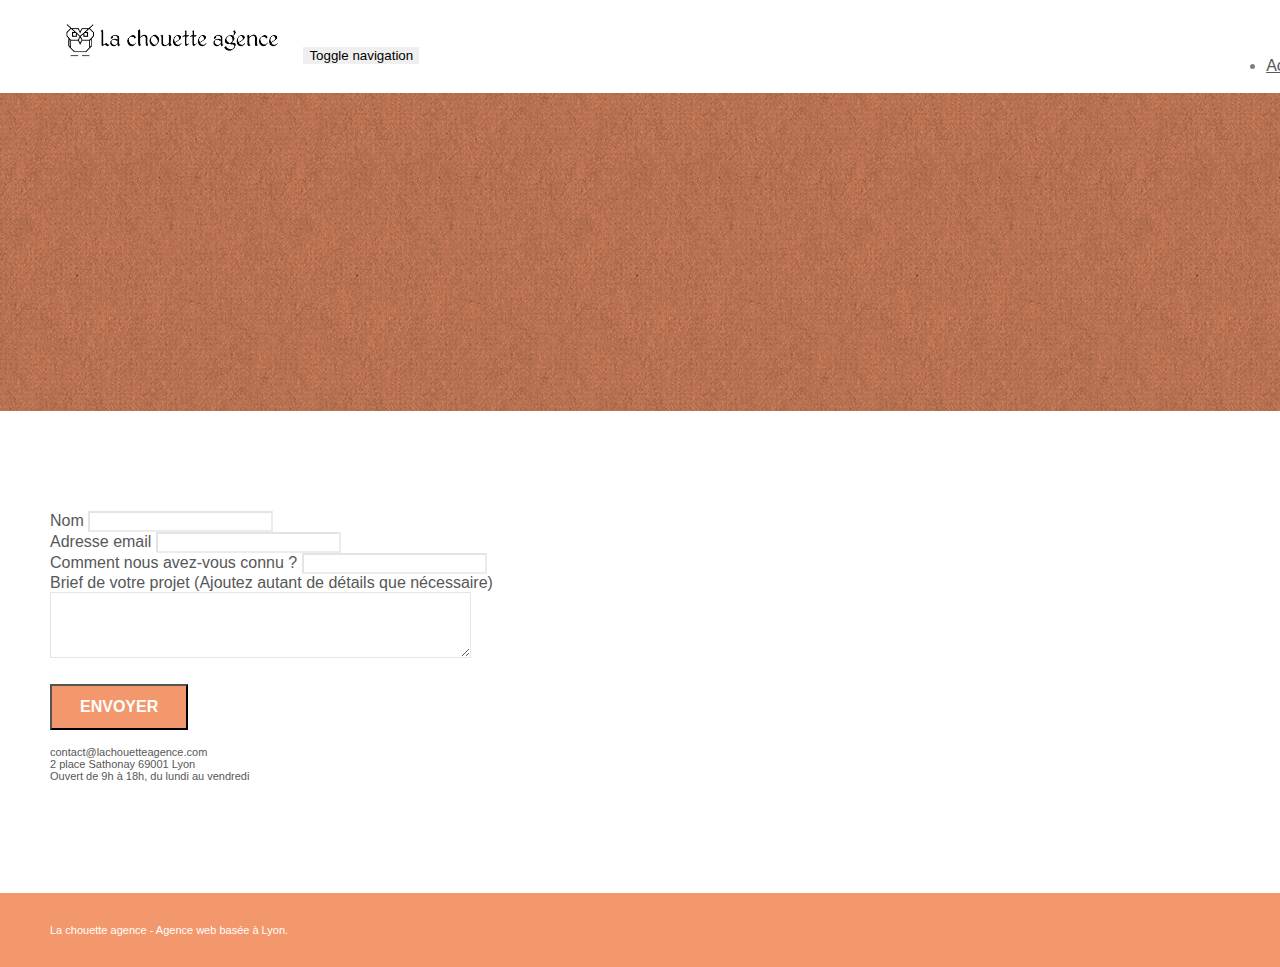
==== page2.html @ 2f19569f "init" ====
<!doctype html>
<html lang="Default">
<head>
    <meta charset="utf-8">
    <meta name="keywords" content="">
    <meta name="description" content="">
    <meta name="viewport" content="width=device-width, initial-scale=1.0, viewport-fit=cover">
    <link rel="shortcut icon" type="image/png" href="favicon.jpg">
    
	<link rel="stylesheet" type="text/css" href="./css/bootstrap.min.css">
	<link rel="stylesheet" type="text/css" href="style.css">
	<link rel="stylesheet" type="text/css" href="./css/font-awesome.min.css">
	<link rel="stylesheet" type="text/css" href="./css/et-line.min.css">
	
    
	<script src="./js/jquery-2.1.0.min.js"></script>
	<script src="./js/bootstrap.min.js"></script>
	<script src="./js/blocs.min.js"></script>
	<script src="./js/jqBootstrapValidation.js"></script>
	<script src="./js/formHandler.js"></script>
    <title>page2</title>

    
<!-- Analytics -->
 
<!-- Analytics END -->
    
</head>
<body>
<!-- Principal conteneur -->
<div class="page-container">
    
<!-- bloc-0 -->
<div class="bloc bgc-white l-bloc " id="bloc-0">
	<div class="container bloc-sm">
		<nav class="navbar row">
			<div class="navbar-header">
				<a class="navbar-brand" href="index.html"><img src="img/la-chouette-agence.png" alt="atlanta web design logo" height="40" /></a>
				<button id="nav-toggle" type="button" class="ui-navbar-toggle navbar-toggle" data-toggle="collapse" data-target=".navbar-1">
					<span class="sr-only">Toggle navigation</span><span class="icon-bar"></span><span class="icon-bar"></span><span class="icon-bar"></span>
				</button>
			</div>
			<div class="collapse navbar-collapse navbar-1 special-dropdown-nav">
				<ul class="site-navigation nav navbar-nav">
					<li>
						<a href="index.html">Accueil</a>
					</li>
					<li>
					</li>
					<li>
						<a href="page2.html">page2 &gt;</a>
					</li>
				</ul>
			</div>
		</nav>
	</div>
</div>
<!-- bloc-0 END -->

<!-- bloc-6 -->
<div class="bloc bg-dots-bg bg-repeat bgc-atomic-tangerine d-bloc bloc-bg-texture texture-paper" id="bloc-6">
	<div class="container bloc-lg">
		<div class="row">
			<div class="col-sm-12">
				<h1 class="text-center hero-bloc-text tc-white">
					Parlons web design !
				</h1>
				<p class="text-center mg-lg tc-white tight-width-whitespace">
					Nous sommes ravis que vous souhaitiez collaborer avec notre agence.<br>
					Parlez-nous de votre projet en complétant le formulaire ci-dessous.
				</p>
			</div>
		</div>
	</div>
</div>
<!-- bloc-6 END -->

<!-- bloc-7 -->
<div class="bloc bgc-white l-bloc" id="bloc-7">
	<div class="container bloc-lg">
		<div class="row">
			<div class="col-sm-6">
				<form id="form_1" novalidate success-msg="Your message has been sent." fail-msg="Sorry it seems that our mail server is not responding, Sorry for the inconvenience!">
					<div class="form-group">
						<label>
							Nom
						</label>
						<input id="name" class="form-control" required />
					</div>
					<div class="form-group">
						<label>
							Adresse email
						</label>
						<input id="email" class="form-control" type="email" required />
					</div>
					<div class="form-group">
						<label>
							Comment nous avez-vous connu ?
						</label>
						<input class="form-control" type="email" required id="input_504" />
					</div>
					<div class="form-group">
						<label>
							Brief de votre projet (Ajoutez autant de détails que nécessaire)<br>
						</label><textarea id="message" class="form-control" rows="4" cols="50" required></textarea>
					</div> 
					<button class="bloc-button btn btn-lg btn-block cta-hero btn-atomic-tangerine" type="submit">
						Envoyer
					</button>
				</form>
			</div>
			<div class="col-sm-6">
				<p>
					contact@lachouetteagence.com<br>2 place Sathonay 69001 Lyon<br>Ouvert de 9h à 18h, du lundi au vendredi<br>
				</p>
			</div>
		</div>
	</div>
</div>
<!-- bloc-7 END -->

<!-- ScrollToTop Button -->
<a class="bloc-button btn btn-d scrollToTop" onclick="scrollToTarget('1')"><span class="fa fa-chevron-up"></span></a>
<!-- ScrollToTop Button END-->


<!-- Footer - bloc-8 -->
<div class="bloc bgc-atomic-tangerine d-bloc" id="bloc-8">
	<div class="container bloc-sm">
		<div class="row">
			<div class="col-sm-12">
				<p class="text-center white">
					La chouette agence - Agence web basée à Lyon.<br>
				</p>
				<div class="row row-no-gutters social">
					<div class="col-sm-3">
						<div class="text-center">
							<a class="social" href="index.html"><span class="fa fa-twitter icon-md"></span></a>
						</div>
					</div>
					<div class="col-sm-3">
						<div class="text-center">
							<a class="social" href="index.html"><span class="fa fa-facebook icon-md"></span></a>
						</div>
					</div>
					<div class="col-sm-3">
						<div class="text-center">
							<a class="social" href="index.html"><span class="fa fa-dribbble icon-md"></span></a>
						</div>
					</div>
					<div class="col-sm-3">
						<div class="text-center">
							<a class="social" href="index.html"><span class="fa fa-instagram icon-md"></span></a>
						</div>
					</div>
				</div>
			</div>
		</div>
	</div>
</div>
<!-- Footer - bloc-8 END -->

</div>
<!-- Principal conteneur END -->
    

</body>
</html>
---- style.css ----
body {
    margin: 0;
    padding: 0;
    background: #FFF;
    overflow-x: hidden;
    -webkit-font-smoothing: antialiased;
    -moz-osx-font-smoothing: grayscale;
}

a,
button {
    transition: all .3s ease-in-out;
    outline: none!important;
}

a:hover {
    text-decoration: none;
    cursor: pointer;
}

#page-loading-blocs-notifaction {
    position: fixed;
    top: 0;
    bottom: 0;
    width: 100%;
    z-index: 100000;
    background: #FFFFFF url("img/pageload-spinner.gif") no-repeat center center;
}

.bloc {
    width: 100%;
    clear: both;
    background: 50% 50% no-repeat;
    padding: 0 50px;
    -webkit-background-size: cover;
    -moz-background-size: cover;
    -o-background-size: cover;
    background-size: cover;
    position: relative;
}

.bloc .container {
    padding-left: 0;
    padding-right: 0;
}

.bloc-lg {
    padding: 100px 50px;
}

.bloc-md {
    padding: 50px;
}

.bloc-sm {
    padding: 20px 50px;
}

.bg-center,
.bg-l-edge,
.bg-r-edge,
.bg-t-edge,
.bg-b-edge,
.bg-tl-edge,
.bg-bl-edge,
.bg-tr-edge,
.bg-br-edge,
.bg-repeat {
    -webkit-background-size: auto!important;
    -moz-background-size: auto!important;
    -o-background-size: auto!important;
    background-size: auto!important;
}

.bg-repeat {
    background: repeat;
}

.bg-t-edge {
    background: top no-repeat;
}

.bloc-bg-texture::before {
    content: "";
    background-size: 2px 2px;
    position: absolute;
    top: 0;
    bottom: 0;
    left: 0;
    right: 0;
}

.texture-paper::before {
    background: url("img/texture-paper.png");
    background-size: 280px 280px;
}

.b-parallax {
    background-attachment: fixed;
}

.d-bloc {
    color: rgba(255, 255, 255, .7);
}

.d-bloc button:hover {
    color: rgba(255, 255, 255, .9);
}

.d-bloc .icon-round,
.d-bloc .icon-square,
.d-bloc .icon-rounded,
.d-bloc .icon-semi-rounded-a,
.d-bloc .icon-semi-rounded-b {
    border-color: rgba(255, 255, 255, .9);
}

.d-bloc .divider-h span {
    border-color: rgba(255, 255, 255, .2);
}

.d-bloc .a-btn,
.d-bloc .navbar a,
.d-bloc .navbar-brand,
.d-bloc a .icon-sm,
.d-bloc a .icon-md,
.d-bloc a .icon-lg,
.d-bloc a .icon-xl,
.d-bloc h1 a,
.d-bloc h2 a,
.d-bloc h3 a,
.d-bloc h4 a,
.d-bloc h5 a,
.d-bloc h6 a,
.d-bloc p a {
    color: rgba(255, 255, 255, .6);
}

.d-bloc .a-btn:hover,
.d-bloc .navbar a:hover,
.d-bloc .navbar-brand:hover,
.d-bloc a:hover .icon-sm,
.d-bloc a:hover .icon-md,
.d-bloc a:hover .icon-lg,
.d-bloc a:hover .icon-xl,
.d-bloc h1 a:hover,
.d-bloc h2 a:hover,
.d-bloc h3 a:hover,
.d-bloc h4 a:hover,
.d-bloc h5 a:hover,
.d-bloc h6 a:hover,
.d-bloc p a:hover {
    color: rgba(255, 255, 255, 1);
}

.d-bloc .navbar-toggle .icon-bar {
    background: rgba(255, 255, 255, 1);
}

.d-bloc .btn-wire,
.d-bloc .btn-wire:hover {
    color: rgba(255, 255, 255, 1);
    border-color: rgba(255, 255, 255, 1);
}

.d-bloc .panel {
    color: rgba(0, 0, 0, .5);
}

.d-bloc .panel button:hover {
    color: rgba(0, 0, 0, .7);
}

.d-bloc .panel icon {
    border-color: rgba(0, 0, 0, .7);
}

.d-bloc .panel .divider-h span {
    border-color: rgba(0, 0, 0, .1);
}

.d-bloc .panel .a-btn {
    color: rgba(0, 0, 0, .6);
}

.d-bloc .panel .a-btn:hover {
    color: rgba(0, 0, 0, 1);
}

.d-bloc .panel .btn-wire,
.d-bloc .panel .btn-wire:hover {
    color: rgba(0, 0, 0, .7);
    border-color: rgba(0, 0, 0, .3);
}

.d-bloc .panel,
.l-bloc {
    color: rgba(0, 0, 0, .5);
}

.d-bloc .panel button:hover,
.l-bloc button:hover {
    color: rgba(0, 0, 0, .7);
}

.l-bloc .icon-round,
.l-bloc .icon-square,
.l-bloc .icon-rounded,
.l-bloc .icon-semi-rounded-a,
.l-bloc .icon-semi-rounded-b {
    border-color: rgba(0, 0, 0, .7);
}

.d-bloc .panel .divider-h span,
.l-bloc .divider-h span {
    border-color: rgba(0, 0, 0, .1);
}

.d-bloc .panel .a-btn,
.l-bloc .a-btn,
.l-bloc .navbar a,
.l-bloc .navbar-brand,
.l-bloc a .icon-sm,
.l-bloc a .icon-md,
.l-bloc a .icon-lg,
.l-bloc a .icon-xl,
.l-bloc h1 a,
.l-bloc h2 a,
.l-bloc h3 a,
.l-bloc h4 a,
.l-bloc h5 a,
.l-bloc h6 a,
.l-bloc p a {
    color: rgba(0, 0, 0, .6);
}

.d-bloc .panel .a-btn:hover,
.l-bloc .a-btn:hover,
.l-bloc .navbar a:hover,
.l-bloc .navbar-brand:hover,
.l-bloc a:hover .icon-sm,
.l-bloc a:hover .icon-md,
.l-bloc a:hover .icon-lg,
.l-bloc a:hover .icon-xl,
.l-bloc h1 a:hover,
.l-bloc h2 a:hover,
.l-bloc h3 a:hover,
.l-bloc h4 a:hover,
.l-bloc h5 a:hover,
.l-bloc h6 a:hover,
.l-bloc p a:hover {
    color: rgba(0, 0, 0, 1);
}

.l-bloc .navbar-toggle .icon-bar {
    color: rgba(0, 0, 0, .6);
}

.d-bloc .panel .btn-wire,
.d-bloc .panel .btn-wire:hover,
.l-bloc .btn-wire,
.l-bloc .btn-wire:hover {
    color: rgba(0, 0, 0, .7);
    border-color: rgba(0, 0, 0, .3);
}

.voffset {
    margin-top: 30px;
}

.voffset-lg {
    margin-top: 80px;
}

.row-no-gutters {
    margin-right: 0;
    margin-left: 0;
}

.row.row-no-gutters > [class^="col-"],
.row.row-no-gutters > [class*=" col-"] {
    padding-right: 0;
    padding-left: 0;
}

#bloc-1-hero h1 {
    font-size: 32px;
}

.navbar {
    margin-bottom: 0;
    z-index: 1;
}

.navbar-brand {
    height: auto;
    padding: 3px 15px;
    font-size: 25px;
    font-weight: normal;
    font-weight: 600;
    line-height: 44px;
}

.navbar-brand img {
    max-height: 200px;
    margin: 0 5px 0 0;
    display: inline;
}

.navbar-brand img[src$=svg] {
    min-width: 100px;
}

.nav-center .navbar-brand img {
    margin: 0;
}

.navbar .nav {
    padding-top: 2px;
    margin-right: -16px;
    float: right;
    z-index: 1;
}

.nav > li {
    float: left;
    margin-top: 4px;
    font-size: 16px;
}

.navbar-nav .open .dropdown-menu > li > a {
    text-align: inherit;
}

.nav > li a:hover,
.nav > li a:focus {
    background: transparent;
}

.navbar-toggle {
    margin: 10px 10px 0 0;
    border: 0px;
}

.navbar-toggle:hover {
    background: transparent!important;
}

.navbar-toggle .icon-bar {
    background-color: rgba(0, 0, 0, .5);
    width: 26px;
}

.nav-invert .navbar .nav {
    float: left;
}

.nav-invert .navbar-header,
.nav-invert .navbar-brand {
    float: right;
    position: relative;
    z-index: 2;
}

@media (min-width: 768px) {
    .site-navigation {
        position: absolute;
        top: 50%;
        right: 20px;
        transform: translate(0, -50%);
        -webkit-transform: translateY(-50%);
    }
    .nav > li .dropdown-menu a,
    .nav > li .dropdown-menu a:hover {
        color: #484848;
    }
    .nav-invert .site-navigation {
        left: 0;
        right: 0;
    }
    .nav-center {
        text-align: center;
    }
    .nav-center .navbar-header {
        width: 100%;
    }
    .nav-center .navbar-header,
    .nav-center .navbar-brand,
    .nav-center .nav > li {
        float: none;
        display: inline-block;
    }
    .nav-center .site-navigation {
        position: relative;
        width: 100%;
        right: 0;
        margin-right: 0px;
        margin-top: 20px;
    }
    .nav-center.mini-nav .navbar-toggle {
        float: none;
        margin: 10px auto 0;
    }
}

.nav > li > .dropdown a {
    background: none!important;
    display: block;
    padding: 14px 15px;
}

nav .caret {
    margin: 0 5px;
}

.dropdown-menu .dropdown-menu {
    top: -8px;
    left: 100%;
}

.dropdown-menu .dropmenu-flow-right {
    top: 100%;
    left: 0;
    margin-left: -1px;
    border-top-left-radius: 0;
    border-top-right-radius: 0;
}

.dropdown-menu .dropdown span {
    border: 4px solid black;
    border-top-color: transparent;
    border-right-color: transparent;
    border-bottom-color: transparent;
    margin: 6px -5px 0 0!important;
    float: right;
}

.mg-md {
    margin-top: 10px;
    margin-bottom: 20px;
}

.mg-lg {
    margin-top: 10px;
    margin-bottom: 40px;
}

.btn {
    margin: 0 5px 5px 0;
}

.btn.pull-right {
    margin: 0 0 5px 5px;
}

.btn-d,
.btn-d:hover,
.btn-d:focus {
    color: #FFF;
    background: rgba(0, 0, 0, .3);
}

button {
    outline: none!important;
}

.btn-rd {
    border-radius: 40px;
}

.btn-clean {
    border: 1px solid rgba(0, 0, 0, .08);
    border-bottom-color: rgba(0, 0, 0, .1);
    text-shadow: 0 1px 0 rgba(0, 0, 1, .1);
    box-shadow: 0 1px 3px rgba(0, 0, 1, .25), inset 0 1px 0 0 rgba(255, 255, 255, .15);
}

.icon-md {
    font-size: 30px!important;
}

.icon-lg {
    font-size: 60px!important;
}

.sm-shadow {
    text-shadow: 0 1px 2px rgba(0, 0, 0, .3);
}

.panel-sq,
.panel-sq .panel-heading,
.panel-sq .panel-footer {
    border-radius: 0;
}

.panel-rd {
    border-radius: 30px;
}

.panel-rd .panel-heading {
    border-radius: 29px 29px 0 0;
}

.panel-rd .panel-footer {
    border-radius: 0 0 29px 29px;
}

.form-control {
    border-color: rgba(0, 0, 0, .1);
    box-shadow: none;
}

.scrollToTop {
    width: 40px;
    height: 40px;
    position: fixed;
    bottom: 20px;
    right: 20px;
    opacity: 0;
    z-index: 500;
    transition: all .3s ease-in-out;
}

.scrollToTop span {
    margin-top: 6px;
}

.showScrollTop {
    font-size: 14px;
    opacity: 1;
}

a[data-lightbox] {
    position: relative;
    display: block;
    text-align: center;
}

a[data-lightbox]:hover::before {
    content: "+";
    font-family: "HelveticaNeue-Light", "Helvetica Neue Light", "Helvetica Neue", Helvetica, Arial;
    font-size: 32px;
    width: 50px;
    height: 50px;
    margin-left: -25px;
    border-radius: 50%;
    background: rgba(0, 0, 0, .6);
    color: #FFF;
    font-weight: 100;
    z-index: 1;
    position: absolute;
    top: 50%;
    transform: translateY(-50%);
    -webkit-transform: translateY(-50%);
}

a[data-lightbox]:hover img {
    opacity: 0.6;
    -webkit-animation-fill-mode: none;
    animation-fill-mode: none;
}

#lightbox-modal {
    display: flex;
    align-items: center;
}

#lightbox-modal .modal-dialog {
    width: 90%;
    max-width: 900px;
    margin: 0 auto 0;
}

#lightbox-modal .modal-dialog img {
    max-height: 90vh;
    margin: 0 auto;
}

.lightbox-caption {
    padding: 20px;
    color: #FFF;
    background: rgba(0, 0, 0, .5);
    position: absolute;
    left: 15px;
    right: 15px;
    bottom: 5px;
}

.close-lightbox {
    color: #FFF;
    font-size: 30px;
    position: absolute;
    top: 20px;
    right: 20px;
    z-index: 20;
    background: rgba(0, 0, 0, .5);
    border: none;
    line-height: 30px;
    padding: 0 9px 5px;
    opacity: 0.3;
}

.close-lightbox:hover,
.next-lightbox:hover,
.prev-lightbox:hover {
    opacity: 1.0;
    color: #FFF;
}

.next-lightbox,
.prev-lightbox {
    font-size: 20px;
    color: rgba(255, 255, 255, .9);
    background: rgba(0, 0, 0, .5);
    transition: all .2s ease-in-out;
    position: absolute;
    top: 45%;
    z-index: 1;
    opacity: 0.4;
}

.next-lightbox {
    padding: 6px 8px 1px 13px;
    right: 25px;
}

.prev-lightbox {
    padding: 6px 13px 1px 10px;
    left: 25px;
}

.snapshot-lb .modal-body {
    padding-bottom: 45px;
}

.snapshot-lb .lightbox-caption {
    padding: 0;
    color: rgba(0, 0, 0, .5);
    background: none;
}

h1,
h2,
h3,
h4,
h5,
h6,
p,
label,
.btn,
a {
    font-family: "helvetica";
    font-weight: 400;
    color: #575757!important;
}

.container {
    max-width: 1000px;
}

.hero-bloc-text {
    font-size: 38px;
}

.hero-bloc-text-sub {
    font-size: 36px;
}

.statement-bloc-text {
    line-height: 26px;
    font-style: italic;
    font-size: 20px;
    text-align: center;
    font-weight: lighter;
    max-width: 520px;
    margin: auto auto auto auto;
}

p {
    font-size: 11px;
}

.tight-width-whitespace {
    max-width: 600px;
    margin: auto auto auto auto;
}

.h1 {
    font-size: 20px;
    font-family: "Open Sans";
}

.cta-hero {
    margin-top: 22px;
    color: #FFFFFF!important;
    text-transform: uppercase;
    padding: 12px 28px 12px 28px;
    font-size: 16px;
    font-weight: 700;
}

.social {
    max-width: 400px;
    margin: auto auto auto auto;
}

h2 {
    font-size: 22px;
    line-height: 1.4em;
}

h3 {
    font-size: 15px;
    text-transform: uppercase;
    font-weight: 700;
    color: #333333!important;
}

.med-width-whitespace {
    max-width: 800px;
    margin: auto auto auto auto;
    box-shadow: 0px 0px 0px #000000;
}

h1 {
    color: #333333!important;
}

h4 {
    color: #333333!important;
}

.icons {
    margin-bottom: 14px;
    margin-top: 24px;
}

.white {
    color: #FFFFFF!important;
}

.portfolio-thumb {
    margin-bottom: 24px;
}

.portfolio-row {
    margin-bottom: 44px;
    margin-top: 50px;
}

.avatar {
    box-shadow: 0px 4px 9px rgba(0, 0, 0, 0.3);
}

.black-background {
    background-color: rgba(165, 147, 99, 0.7);
    padding: 40px 40px 40px 40px;
}

.bold-link {
    font-weight: 900;
    text-decoration: underline!important;
}

.bgc-white {
    background-color: #FFFFFF;
}

.bgc-dark-slate-blue {
    background-color: #364577;
}

.bgc-atomic-tangerine {
    background-color: #F3976C;
}

.tc-white {
    color: #F3976C!important;
}

.btn-atomic-tangerine {
    background: #F3976C;
    color: #FFFFFF!important;
}

.btn-atomic-tangerine:hover {
    background: #c27956!important;
    color: #FFFFFF!important;
}

.ltc-white {
    color: #FFFFFF!important;
}

.ltc-white:hover {
    color: #cccccc!important;
}

.ltc-atomic-tangerine {
    color: #F3976C!important;
}

.ltc-atomic-tangerine:hover {
    color: #c27956!important;
}

.icon-dark-slate-blue {
    color: #364577!important;
    border-color: #364577!important;
}

.bg-dots-bg {
    background-image: url("img/dots-bg.png");
}

.bg-lines-h2-bg {
    background-image: url("img/lines-h2-bg.png");
}

.bg-banniere {
    background-image: url("img/la-chouette-agence-banniere.jpg");
}

.bg-presentation {
    background-image: url("img/image-de-presentation.bmp");
}

@media (max-width: 1024px) {
    .bloc {
        padding-left: 20px;
        padding-right: 20px;
    }
    .bloc.full-width-bloc,
    .bloc-tile-2.full-width-bloc .container,
    .bloc-tile-3.full-width-bloc .container,
    .bloc-tile-4.full-width-bloc .container {
        padding-left: 0;
        padding-right: 0;
    }
}

@media (max-width: 992px) and (min-width: 768px) {
    .navbar .nav {
        max-width: 80%
    }
    .nav-center.navbar .nav {
        max-width: 100%
    }
}

@media only screen and (min-device-width: 768px) and (max-device-width: 1024px) and (orientation: landscape) {
    .b-parallax {
        background-attachment: scroll;
    }
}

@media only screen and (min-device-width: 1024px) and (max-device-width: 1366px) and (-webkit-min-device-pixel-ratio: 1.5) {
    .b-parallax {
        background-attachment: scroll;
    }
}

@media (max-width: 991px) {
    .container {
        width: 100%;
    }
    .b-parallax {
        background-attachment: scroll;
    }
    .page-container,
    #hero-bloc {
        overflow-x: hidden;
        position: relative;
    }
    .bloc {
        padding-left: constant(safe-area-inset-left);
        padding-right: constant(safe-area-inset-right);
    }
    .bloc-group,
    .bloc-group .bloc {
        display: block;
        width: 100%;
    }
    .bloc-fill-screen .fill-bloc-top-edge,
    .bloc-fill-screen .fill-bloc-bottom-edge {
        padding: 0 20px;
        padding-left: constant(safe-area-inset-left);
        padding-right: constant(safe-area-inset-right);
    }
}

@media (max-width: 767px) {
    .page-container {
        overflow-x: hidden;
        position: relative;
    }
    h1,
    h2,
    h3,
    h4,
    h5,
    h6,
    p,
    #disqus_thread {
        padding-left: 10px!important;
        padding-right: 10px!important;
    }
    .b-parallax {
        background-attachment: scroll;
    }
    .navbar .nav {
        padding-top: 0;
        border-top: 1px solid rgba(0, 0, 0, .2);
        float: none!important;
    }
    .navbar.row {
        margin-left: 0;
        margin-right: 0;
    }
    .site-navigation {
        position: inherit;
        transform: none;
        -webkit-transform: none;
        -ms-transform: none;
    }
    .nav > li {
        margin-top: 0;
        border-bottom: 1px solid rgba(0, 0, 0, .1);
        background: rgba(0, 0, 0, .05);
        text-align: left;
        padding-left: 15px;
        width: 100%;
    }
    .nav > li:hover {
        background: rgba(0, 0, 0, .08);
    }
    .dropdown .dropdown a .caret {
        float: none;
        margin: 5px 0 0 10px!important;
        border: 4px solid black;
        border-bottom-color: transparent;
        border-right-color: transparent;
        border-left-color: transparent;
    }
    #hero-bloc .navbar .nav {
        background: rgba(0, 0, 0, .8);
    }
    #hero-bloc .navbar .nav a {
        color: rgba(255, 255, 255, .6);
    }
    .hero {
        padding: 50px 0;
    }
    .hero-nav {
        left: -1px;
        right: -1px;
    }
    .navbar-collapse {
        padding: 0;
        overflow-x: hidden;
        -webkit-box-shadow: none;
        box-shadow: none;
    }
    .navbar-brand img {
        max-height: 40px;
        width: auto;
    }
    .nav-invert .navbar-header {
        float: none;
        width: 100%;
    }
    .nav-invert .navbar-toggle {
        float: left;
        margin-left: 10px;
    }
    .bloc {
        padding-left: 0;
        padding-right: 0;
    }
    .bloc-xxl,
    .bloc-xl,
    .bloc-lg {
        padding: 40px 0;
    }
    .bloc-sm,
    .bloc-md {
        padding-left: 0;
        padding-right: 0;
    }
    .bloc-tile-2 .container,
    .bloc-tile-3 .container,
    .bloc-tile-4 .container,
    .bloc-fill-screen .fill-bloc-top-edge,
    .bloc-fill-screen .fill-bloc-bottom-edge {
        padding-left: 0;
        padding-right: 0;
    }
    .a-block {
        padding: 0 10px;
    }
    .btn-dwn {
        display: none;
    }
    .voffset {
        margin-top: 5px;
    }
    .voffset-md {
        margin-top: 20px;
    }
    .voffset-lg {
        margin-top: 30px;
    }
    form {
        padding: 5px;
    }
    .close-lightbox {
        display: inline-block;
    }
    .blocsapp-device-iphone5 {
        background-size: 216px 425px;
        padding-top: 60px;
        width: 216px;
        height: 425px;
    }
    .blocsapp-device-iphone5 img {
        width: 180px;
        height: 320px;
    }
}

@media (max-width: 400px) {
    .bloc {
        padding-left: 0;
        padding-right: 0;
    }
}

@media (max-width: 767px) {
    .bloc-mob-center-text {
        text-align: center;
    }
}
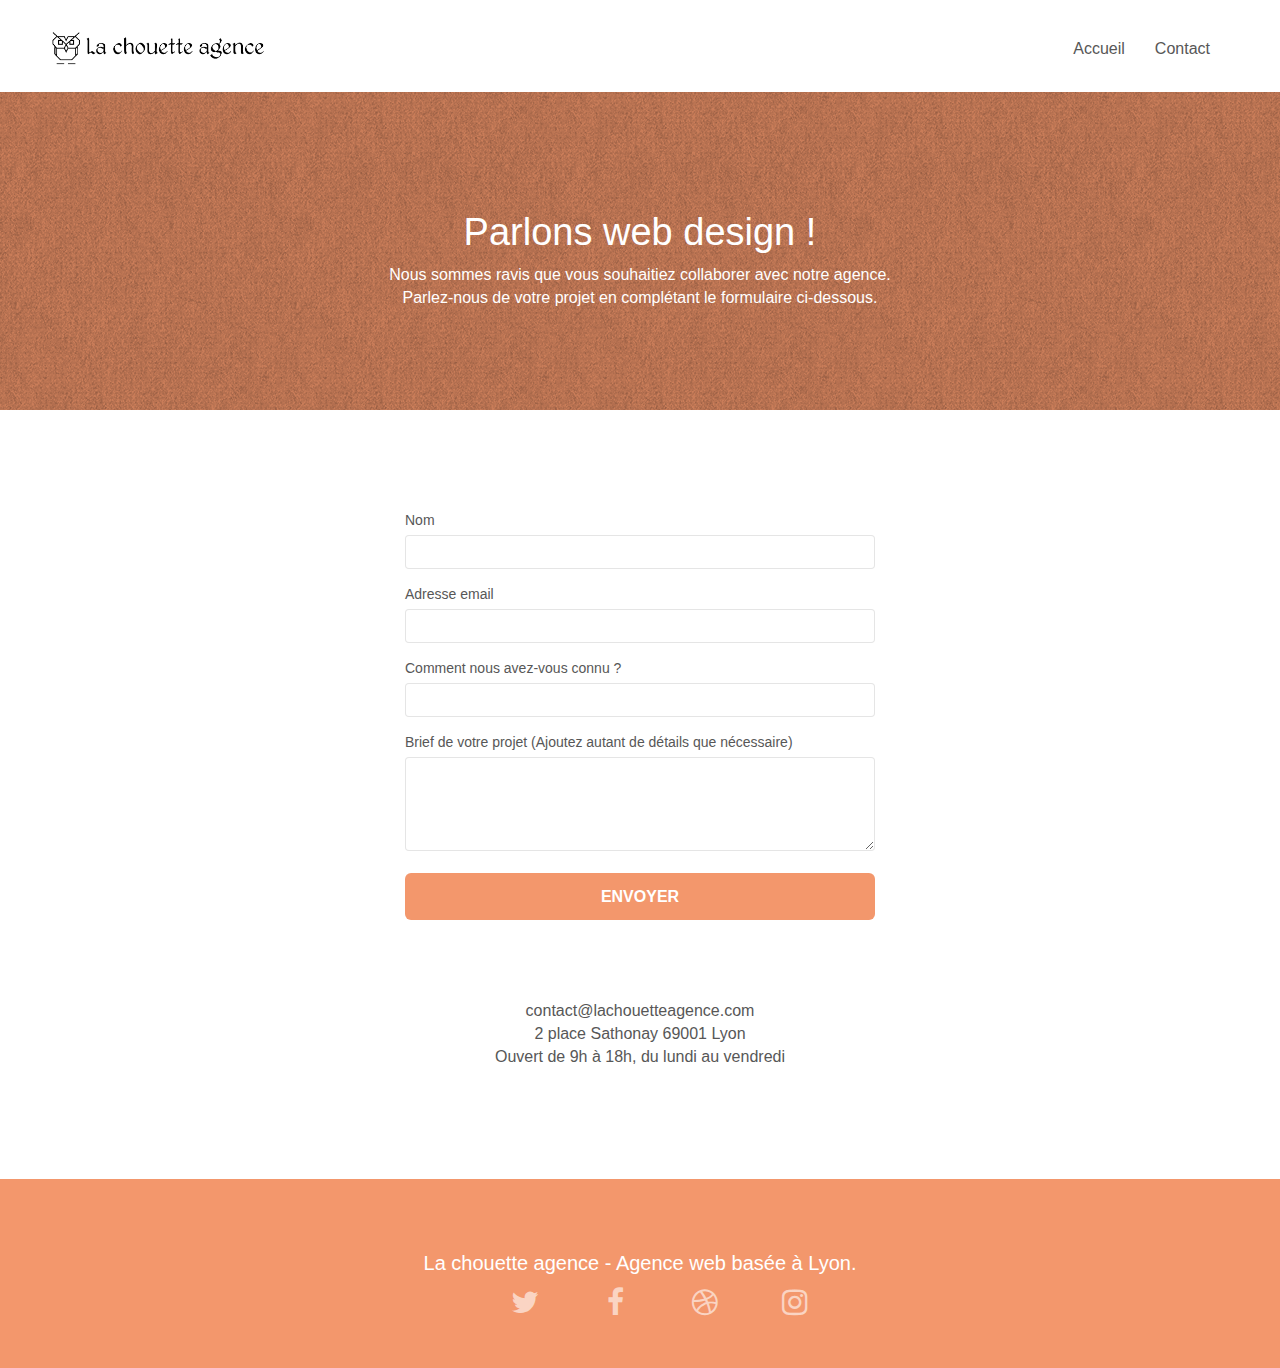
==== commit e2a8cb2d: "correction page 2 +  mise en forme de la sémantique" ====
--- a/page2.html
+++ b/page2.html
@@ -2,23 +2,17 @@
 <html lang="Default">
 <head>
     <meta charset="utf-8">
-    <meta name="keywords" content="">
-    <meta name="description" content="">
+    <meta name="description" content="La chouette agence, N'hésitez pas à nous contacter, page de contact">
     <meta name="viewport" content="width=device-width, initial-scale=1.0, viewport-fit=cover">
     <link rel="shortcut icon" type="image/png" href="favicon.jpg">
     
-	<link rel="stylesheet" type="text/css" href="./css/bootstrap.min.css">
+	<link rel="stylesheet" type="text/css" href="./css/bootstrap.css">
 	<link rel="stylesheet" type="text/css" href="style.css">
-	<link rel="stylesheet" type="text/css" href="./css/font-awesome.min.css">
-	<link rel="stylesheet" type="text/css" href="./css/et-line.min.css">
+	<link rel="stylesheet" type="text/css" href="./css/font-awesome.css">
+	<link rel="stylesheet" type="text/css" href="./css/et-line.css">
+    
 	
-    
-	<script src="./js/jquery-2.1.0.min.js"></script>
-	<script src="./js/bootstrap.min.js"></script>
-	<script src="./js/blocs.min.js"></script>
-	<script src="./js/jqBootstrapValidation.js"></script>
-	<script src="./js/formHandler.js"></script>
-    <title>page2</title>
+    <title>Contact</title>
 
     
 <!-- Analytics -->
@@ -28,141 +22,142 @@
 </head>
 <body>
 <!-- Principal conteneur -->
-<div class="page-container">
+
     
 <!-- bloc-0 -->
-<div class="bloc bgc-white l-bloc " id="bloc-0">
-	<div class="container bloc-sm">
-		<nav class="navbar row">
-			<div class="navbar-header">
-				<a class="navbar-brand" href="index.html"><img src="img/la-chouette-agence.png" alt="atlanta web design logo" height="40" /></a>
-				<button id="nav-toggle" type="button" class="ui-navbar-toggle navbar-toggle" data-toggle="collapse" data-target=".navbar-1">
-					<span class="sr-only">Toggle navigation</span><span class="icon-bar"></span><span class="icon-bar"></span><span class="icon-bar"></span>
-				</button>
-			</div>
-			<div class="collapse navbar-collapse navbar-1 special-dropdown-nav">
-				<ul class="site-navigation nav navbar-nav">
-					<li>
-						<a href="index.html">Accueil</a>
-					</li>
-					<li>
-					</li>
-					<li>
-						<a href="page2.html">page2 &gt;</a>
-					</li>
-				</ul>
-			</div>
-		</nav>
-	</div>
-</div>
+<header class="bloc bgc-white l-bloc container-fluid bloc-sm " id="bloc-0">
+	<nav class="navbar row">
+		
+			<a class="navbar-brand" href="index.html"><img src="img/la-chouette-agence.png" alt="logo de la chouette agence avec le nom de l'entreprise" height="40" /></a>
+			<button aria-label="menu déroulant
+			" id="nav-toggle" type="button" class="ui-navbar-toggle navbar-toggle" data-toggle="collapse" data-target=".navbar-1">
+				<span class="sr-only">Toggle navigation</span><span class="icon-bar"></span><span class="icon-bar"></span><span class="icon-bar"></span>
+			</button>
+	
+			<ul class="site-navigation nav navbar-nav collapse navbar-collapse navbar-1 special-dropdown-nav">
+				<li>
+					<a aria-label="Accueil" href="index.html">Accueil</a>
+				</li>
+				
+				<li>
+					<a aria-label="Contact" href="page2.html">Contact</a>
+				</li>
+			</ul>
+		
+	</nav>
+</header>
 <!-- bloc-0 END -->
 
 <!-- bloc-6 -->
-<div class="bloc bg-dots-bg bg-repeat bgc-atomic-tangerine d-bloc bloc-bg-texture texture-paper" id="bloc-6">
-	<div class="container bloc-lg">
-		<div class="row">
-			<div class="col-sm-12">
-				<h1 class="text-center hero-bloc-text tc-white">
-					Parlons web design !
-				</h1>
-				<p class="text-center mg-lg tc-white tight-width-whitespace">
-					Nous sommes ravis que vous souhaitiez collaborer avec notre agence.<br>
-					Parlez-nous de votre projet en complétant le formulaire ci-dessous.
-				</p>
+	<main>
+		<div class="bloc bg-dots-bg bg-repeat bgc-atomic-tangerine d-bloc bloc-bg-texture texture-paper" id="bloc-6">
+			<div class="container bloc-lg">
+				<div class="col-sm-12">
+					<h1 class="text-center hero-bloc-text tc-white">
+							Parlons web design !
+					</h1>
+					<p class="text-center mg-lg tc-white tight-width-whitespace">
+							Nous sommes ravis que vous souhaitiez collaborer avec notre agence.<br>
+							Parlez-nous de votre projet en complétant le formulaire ci-dessous.
+					</p>
+				</div>
 			</div>
 		</div>
-	</div>
-</div>
-<!-- bloc-6 END -->
+		<!-- bloc-6 END -->
+		
+		<!-- bloc-7 -->
+		<div class="bloc bgc-white l-bloc bloc-lg container-fluid tight-width-whitespace" id="bloc-7">
+			
+				<div class="col-sm-12">
+						<form id="form_1" novalidate success-msg="Your message has been sent." fail-msg="Sorry it seems that our mail server is not responding, Sorry for the inconvenience!">
+							<div class="form-group">
+								<label>
+									Nom
+								</label>
+								<input id="name" class="form-control" required />
+							</div>
+							<div class="form-group">
+								<label>
+									Adresse email
+								</label>
+								<input id="email" class="form-control" type="email" required />
+							</div>
+							<div class="form-group">
+								<label>
+									Comment nous avez-vous connu ?
+								</label>
+								<input class="form-control" type="email" required id="input_504" />
+							</div>
+							<div class="form-group">
+								<label>
+									Brief de votre projet (Ajoutez autant de détails que nécessaire)<br>
+								</label><textarea id="message" class="form-control" rows="4" cols="50" required></textarea>
+							</div> 
+							<button class="bloc-button btn btn-lg btn-block cta-hero btn-atomic-tangerine" type="submit">
+								Envoyer
+							</button>
+						</form>
 
-<!-- bloc-7 -->
-<div class="bloc bgc-white l-bloc" id="bloc-7">
-	<div class="container bloc-lg">
-		<div class="row">
-			<div class="col-sm-6">
-				<form id="form_1" novalidate success-msg="Your message has been sent." fail-msg="Sorry it seems that our mail server is not responding, Sorry for the inconvenience!">
-					<div class="form-group">
-						<label>
-							Nom
-						</label>
-						<input id="name" class="form-control" required />
+						<p class="text-center voffset-lg">
+							contact@lachouetteagence.com<br>2 place Sathonay 69001 Lyon<br>Ouvert de 9h à 18h, du lundi au vendredi<br>
+						</p>
 					</div>
-					<div class="form-group">
-						<label>
-							Adresse email
-						</label>
-						<input id="email" class="form-control" type="email" required />
-					</div>
-					<div class="form-group">
-						<label>
-							Comment nous avez-vous connu ?
-						</label>
-						<input class="form-control" type="email" required id="input_504" />
-					</div>
-					<div class="form-group">
-						<label>
-							Brief de votre projet (Ajoutez autant de détails que nécessaire)<br>
-						</label><textarea id="message" class="form-control" rows="4" cols="50" required></textarea>
-					</div> 
-					<button class="bloc-button btn btn-lg btn-block cta-hero btn-atomic-tangerine" type="submit">
-						Envoyer
-					</button>
-				</form>
-			</div>
-			<div class="col-sm-6">
-				<p>
-					contact@lachouetteagence.com<br>2 place Sathonay 69001 Lyon<br>Ouvert de 9h à 18h, du lundi au vendredi<br>
-				</p>
-			</div>
+					
+			
 		</div>
-	</div>
-</div>
-<!-- bloc-7 END -->
+		<!-- bloc-7 END -->
+		
+		<!-- ScrollToTop Button -->
+		<a class="bloc-button btn btn-d scrollToTop" onclick="scrollToTarget('1')"><span class="fa fa-chevron-up"></span></a>
 
-<!-- ScrollToTop Button -->
-<a class="bloc-button btn btn-d scrollToTop" onclick="scrollToTarget('1')"><span class="fa fa-chevron-up"></span></a>
+	</main>
+
 <!-- ScrollToTop Button END-->
 
 
 <!-- Footer - bloc-8 -->
-<div class="bloc bgc-atomic-tangerine d-bloc" id="bloc-8">
-	<div class="container bloc-sm">
-		<div class="row">
-			<div class="col-sm-12">
-				<p class="text-center white">
-					La chouette agence - Agence web basée à Lyon.<br>
-				</p>
-				<div class="row row-no-gutters social">
-					<div class="col-sm-3">
-						<div class="text-center">
-							<a class="social" href="index.html"><span class="fa fa-twitter icon-md"></span></a>
-						</div>
-					</div>
-					<div class="col-sm-3">
-						<div class="text-center">
-							<a class="social" href="index.html"><span class="fa fa-facebook icon-md"></span></a>
-						</div>
-					</div>
-					<div class="col-sm-3">
-						<div class="text-center">
-							<a class="social" href="index.html"><span class="fa fa-dribbble icon-md"></span></a>
-						</div>
-					</div>
-					<div class="col-sm-3">
-						<div class="text-center">
-							<a class="social" href="index.html"><span class="fa fa-instagram icon-md"></span></a>
-						</div>
-					</div>
-				</div>
-			</div>
-		</div>
-	</div>
-</div>
+<footer class=" container-fluid bloc-md bgc-atomic-tangerine d-bloc " id="bloc-8">
+	
+	
+	<h2 class="text-center white">
+		La chouette agence - Agence web basée à Lyon.<br>
+	</h2>
+				
+	<ul class="row row-no-gutters social text-center">
+		<li class="col-sm-3">
+					
+			<a class="social" aria-label="Twitter" href="index.html"><span class="fa fa-twitter icon-md"></span></a>
+					
+		</li>
+		<li class="col-sm-3">
+						
+			 <a class="social" aria-label="Facebook" href="index.html"><span class="fa fa-facebook icon-md"></span></a>
+					
+		</li>
+					
+		<li class="col-sm-3">
+						
+			<a class="social" aria-label="Dribbble" href="index.html"><span class="fa fa-dribbble icon-md"></span></a>
+			
+		</li>
+					
+		<li class="col-sm-3">
+						
+			<a class="social" aria-label="Instagram" href="index.html"><span class="fa fa-instagram icon-md"></span></a>
+					
+		</li>
+	</ul>
+					
+</footer>
+
 <!-- Footer - bloc-8 END -->
 
-</div>
 <!-- Principal conteneur END -->
     
+	<script src="./js/jquery-2.1.0.js"></script>
+	<script src="./js/bootstrap.js"></script>
+	<script src="./js/blocs.js"></script>
+
 
 </body>
 </html>
--- a/style.css
+++ b/style.css
@@ -5,6 +5,8 @@
     overflow-x: hidden;
     -webkit-font-smoothing: antialiased;
     -moz-osx-font-smoothing: grayscale;
+    
+    
 }
 
 a,
@@ -362,6 +364,7 @@
     z-index: 2;
 }
 
+
 @media (min-width: 768px) {
     .site-navigation {
         position: absolute;
@@ -677,7 +680,7 @@
 }
 
 p {
-    font-size: 11px;
+    font-size: 16px;
 }
 
 .tight-width-whitespace {
@@ -686,7 +689,7 @@
 }
 
 .h1 {
-    font-size: 20px;
+    font-size: 22px;
     font-family: "Open Sans";
 }
 
@@ -702,15 +705,16 @@
 .social {
     max-width: 400px;
     margin: auto auto auto auto;
+    list-style-type: none;
 }
 
 h2 {
-    font-size: 22px;
+    font-size: 20px;
     line-height: 1.4em;
 }
 
 h3 {
-    font-size: 15px;
+    font-size: 18px;
     text-transform: uppercase;
     font-weight: 700;
     color: #333333!important;
@@ -775,7 +779,7 @@
 }
 
 .tc-white {
-    color: #F3976C!important;
+    color: #FFFFFF!important;
 }
 
 .btn-atomic-tangerine {
@@ -822,8 +826,10 @@
 }
 
 .bg-presentation {
-    background-image: url("img/image-de-presentation.bmp");
-}
+    background-image: url("img/image-de-presentation.png");
+}
+
+
 
 @media (max-width: 1024px) {
     .bloc {
@@ -848,13 +854,13 @@
     }
 }
 
-@media only screen and (min-device-width: 768px) and (max-device-width: 1024px) and (orientation: landscape) {
+@media only screen and (min-width: 768px) and (max-width: 1024px) and (orientation: landscape) {
     .b-parallax {
         background-attachment: scroll;
     }
 }
 
-@media only screen and (min-device-width: 1024px) and (max-device-width: 1366px) and (-webkit-min-device-pixel-ratio: 1.5) {
+@media only screen and (min-width: 1024px) and (max-width: 1366px) and (-webkit-min-device-pixel-ratio: 1.5) {
     .b-parallax {
         background-attachment: scroll;
     }
@@ -872,10 +878,7 @@
         overflow-x: hidden;
         position: relative;
     }
-    .bloc {
-        padding-left: constant(safe-area-inset-left);
-        padding-right: constant(safe-area-inset-right);
-    }
+    
     .bloc-group,
     .bloc-group .bloc {
         display: block;
@@ -884,8 +887,7 @@
     .bloc-fill-screen .fill-bloc-top-edge,
     .bloc-fill-screen .fill-bloc-bottom-edge {
         padding: 0 20px;
-        padding-left: constant(safe-area-inset-left);
-        padding-right: constant(safe-area-inset-right);
+       
     }
 }
 
--- a/css/et-line.css
+++ b/css/et-line.css
@@ -0,0 +1,516 @@
+@font-face {
+    font-family: et-line;
+    src: url(../fonts/et-line.eot);
+    src: url(../fonts/et-line.eot?#iefix) format('embedded-opentype'), url(../fonts/et-line.woff) format('woff'), url(../fonts/et-line.ttf) format('truetype'), url(../fonts/et-line.svg#et-line) format('svg');
+    font-weight: 400;
+    font-style: normal
+}
+
+.et-icon-adjustments,
+.et-icon-alarmclock,
+.et-icon-anchor,
+.et-icon-aperture,
+.et-icon-attachment,
+.et-icon-bargraph,
+.et-icon-basket,
+.et-icon-beaker,
+.et-icon-bike,
+.et-icon-book-open,
+.et-icon-briefcase,
+.et-icon-browser,
+.et-icon-calendar,
+.et-icon-camera,
+.et-icon-caution,
+.et-icon-chat,
+.et-icon-circle-compass,
+.et-icon-clipboard,
+.et-icon-clock,
+.et-icon-cloud,
+.et-icon-compass,
+.et-icon-desktop,
+.et-icon-dial,
+.et-icon-document,
+.et-icon-documents,
+.et-icon-download,
+.et-icon-dribbble,
+.et-icon-edit,
+.et-icon-envelope,
+.et-icon-expand,
+.et-icon-facebook,
+.et-icon-flag,
+.et-icon-focus,
+.et-icon-gears,
+.et-icon-genius,
+.et-icon-gift,
+.et-icon-global,
+.et-icon-globe,
+.et-icon-googleplus,
+.et-icon-grid,
+.et-icon-happy,
+.et-icon-hazardous,
+.et-icon-heart,
+.et-icon-hotairballoon,
+.et-icon-hourglass,
+.et-icon-key,
+.et-icon-laptop,
+.et-icon-layers,
+.et-icon-lifesaver,
+.et-icon-lightbulb,
+.et-icon-linegraph,
+.et-icon-linkedin,
+.et-icon-lock,
+.et-icon-magnifying-glass,
+.et-icon-map,
+.et-icon-map-pin,
+.et-icon-megaphone,
+.et-icon-mic,
+.et-icon-mobile,
+.et-icon-newspaper,
+.et-icon-notebook,
+.et-icon-paintbrush,
+.et-icon-paperclip,
+.et-icon-pencil,
+.et-icon-phone,
+.et-icon-picture,
+.et-icon-pictures,
+.et-icon-piechart,
+.et-icon-presentation,
+.et-icon-pricetags,
+.et-icon-printer,
+.et-icon-profile-female,
+.et-icon-profile-male,
+.et-icon-puzzle,
+.et-icon-quote,
+.et-icon-recycle,
+.et-icon-refresh,
+.et-icon-ribbon,
+.et-icon-rss,
+.et-icon-sad,
+.et-icon-scissors,
+.et-icon-scope,
+.et-icon-search,
+.et-icon-shield,
+.et-icon-speedometer,
+.et-icon-strategy,
+.et-icon-streetsign,
+.et-icon-tablet,
+.et-icon-target,
+.et-icon-telescope,
+.et-icon-toolbox,
+.et-icon-tools,
+.et-icon-tools-2,
+.et-icon-trophy,
+.et-icon-tumblr,
+.et-icon-twitter,
+.et-icon-upload,
+.et-icon-video,
+.et-icon-wallet,
+.et-icon-wine {
+    font-family: et-line;
+    font-style: normal;
+    font-weight: 400;
+    font-variant: normal;
+    text-transform: none;
+    line-height: 1;
+    display: inline-block
+}
+
+.et-icon-mobile:before {
+    content: "\e000"
+}
+
+.et-icon-laptop:before {
+    content: "\e001"
+}
+
+.et-icon-desktop:before {
+    content: "\e002"
+}
+
+.et-icon-tablet:before {
+    content: "\e003"
+}
+
+.et-icon-phone:before {
+    content: "\e004"
+}
+
+.et-icon-document:before {
+    content: "\e005"
+}
+
+.et-icon-documents:before {
+    content: "\e006"
+}
+
+.et-icon-search:before {
+    content: "\e007"
+}
+
+.et-icon-clipboard:before {
+    content: "\e008"
+}
+
+.et-icon-newspaper:before {
+    content: "\e009"
+}
+
+.et-icon-notebook:before {
+    content: "\e00a"
+}
+
+.et-icon-book-open:before {
+    content: "\e00b"
+}
+
+.et-icon-browser:before {
+    content: "\e00c"
+}
+
+.et-icon-calendar:before {
+    content: "\e00d"
+}
+
+.et-icon-presentation:before {
+    content: "\e00e"
+}
+
+.et-icon-picture:before {
+    content: "\e00f"
+}
+
+.et-icon-pictures:before {
+    content: "\e010"
+}
+
+.et-icon-video:before {
+    content: "\e011"
+}
+
+.et-icon-camera:before {
+    content: "\e012"
+}
+
+.et-icon-printer:before {
+    content: "\e013"
+}
+
+.et-icon-toolbox:before {
+    content: "\e014"
+}
+
+.et-icon-briefcase:before {
+    content: "\e015"
+}
+
+.et-icon-wallet:before {
+    content: "\e016"
+}
+
+.et-icon-gift:before {
+    content: "\e017"
+}
+
+.et-icon-bargraph:before {
+    content: "\e018"
+}
+
+.et-icon-grid:before {
+    content: "\e019"
+}
+
+.et-icon-expand:before {
+    content: "\e01a"
+}
+
+.et-icon-focus:before {
+    content: "\e01b"
+}
+
+.et-icon-edit:before {
+    content: "\e01c"
+}
+
+.et-icon-adjustments:before {
+    content: "\e01d"
+}
+
+.et-icon-ribbon:before {
+    content: "\e01e"
+}
+
+.et-icon-hourglass:before {
+    content: "\e01f"
+}
+
+.et-icon-lock:before {
+    content: "\e020"
+}
+
+.et-icon-megaphone:before {
+    content: "\e021"
+}
+
+.et-icon-shield:before {
+    content: "\e022"
+}
+
+.et-icon-trophy:before {
+    content: "\e023"
+}
+
+.et-icon-flag:before {
+    content: "\e024"
+}
+
+.et-icon-map:before {
+    content: "\e025"
+}
+
+.et-icon-puzzle:before {
+    content: "\e026"
+}
+
+.et-icon-basket:before {
+    content: "\e027"
+}
+
+.et-icon-envelope:before {
+    content: "\e028"
+}
+
+.et-icon-streetsign:before {
+    content: "\e029"
+}
+
+.et-icon-telescope:before {
+    content: "\e02a"
+}
+
+.et-icon-gears:before {
+    content: "\e02b"
+}
+
+.et-icon-key:before {
+    content: "\e02c"
+}
+
+.et-icon-paperclip:before {
+    content: "\e02d"
+}
+
+.et-icon-attachment:before {
+    content: "\e02e"
+}
+
+.et-icon-pricetags:before {
+    content: "\e02f"
+}
+
+.et-icon-lightbulb:before {
+    content: "\e030"
+}
+
+.et-icon-layers:before {
+    content: "\e031"
+}
+
+.et-icon-pencil:before {
+    content: "\e032"
+}
+
+.et-icon-tools:before {
+    content: "\e033"
+}
+
+.et-icon-tools-2:before {
+    content: "\e034"
+}
+
+.et-icon-scissors:before {
+    content: "\e035"
+}
+
+.et-icon-paintbrush:before {
+    content: "\e036"
+}
+
+.et-icon-magnifying-glass:before {
+    content: "\e037"
+}
+
+.et-icon-circle-compass:before {
+    content: "\e038"
+}
+
+.et-icon-linegraph:before {
+    content: "\e039"
+}
+
+.et-icon-mic:before {
+    content: "\e03a"
+}
+
+.et-icon-strategy:before {
+    content: "\e03b"
+}
+
+.et-icon-beaker:before {
+    content: "\e03c"
+}
+
+.et-icon-caution:before {
+    content: "\e03d"
+}
+
+.et-icon-recycle:before {
+    content: "\e03e"
+}
+
+.et-icon-anchor:before {
+    content: "\e03f"
+}
+
+.et-icon-profile-male:before {
+    content: "\e040"
+}
+
+.et-icon-profile-female:before {
+    content: "\e041"
+}
+
+.et-icon-bike:before {
+    content: "\e042"
+}
+
+.et-icon-wine:before {
+    content: "\e043"
+}
+
+.et-icon-hotairballoon:before {
+    content: "\e044"
+}
+
+.et-icon-globe:before {
+    content: "\e045"
+}
+
+.et-icon-genius:before {
+    content: "\e046"
+}
+
+.et-icon-map-pin:before {
+    content: "\e047"
+}
+
+.et-icon-dial:before {
+    content: "\e048"
+}
+
+.et-icon-chat:before {
+    content: "\e049"
+}
+
+.et-icon-heart:before {
+    content: "\e04a"
+}
+
+.et-icon-cloud:before {
+    content: "\e04b"
+}
+
+.et-icon-upload:before {
+    content: "\e04c"
+}
+
+.et-icon-download:before {
+    content: "\e04d"
+}
+
+.et-icon-target:before {
+    content: "\e04e"
+}
+
+.et-icon-hazardous:before {
+    content: "\e04f"
+}
+
+.et-icon-piechart:before {
+    content: "\e050"
+}
+
+.et-icon-speedometer:before {
+    content: "\e051"
+}
+
+.et-icon-global:before {
+    content: "\e052"
+}
+
+.et-icon-compass:before {
+    content: "\e053"
+}
+
+.et-icon-lifesaver:before {
+    content: "\e054"
+}
+
+.et-icon-clock:before {
+    content: "\e055"
+}
+
+.et-icon-aperture:before {
+    content: "\e056"
+}
+
+.et-icon-quote:before {
+    content: "\e057"
+}
+
+.et-icon-scope:before {
+    content: "\e058"
+}
+
+.et-icon-alarmclock:before {
+    content: "\e059"
+}
+
+.et-icon-refresh:before {
+    content: "\e05a"
+}
+
+.et-icon-happy:before {
+    content: "\e05b"
+}
+
+.et-icon-sad:before {
+    content: "\e05c"
+}
+
+.et-icon-facebook:before {
+    content: "\e05d"
+}
+
+.et-icon-twitter:before {
+    content: "\e05e"
+}
+
+.et-icon-googleplus:before {
+    content: "\e05f"
+}
+
+.et-icon-rss:before {
+    content: "\e060"
+}
+
+.et-icon-tumblr:before {
+    content: "\e061"
+}
+
+.et-icon-linkedin:before {
+    content: "\e062"
+}
+
+.et-icon-dribbble:before {
+    content: "\e063"
+}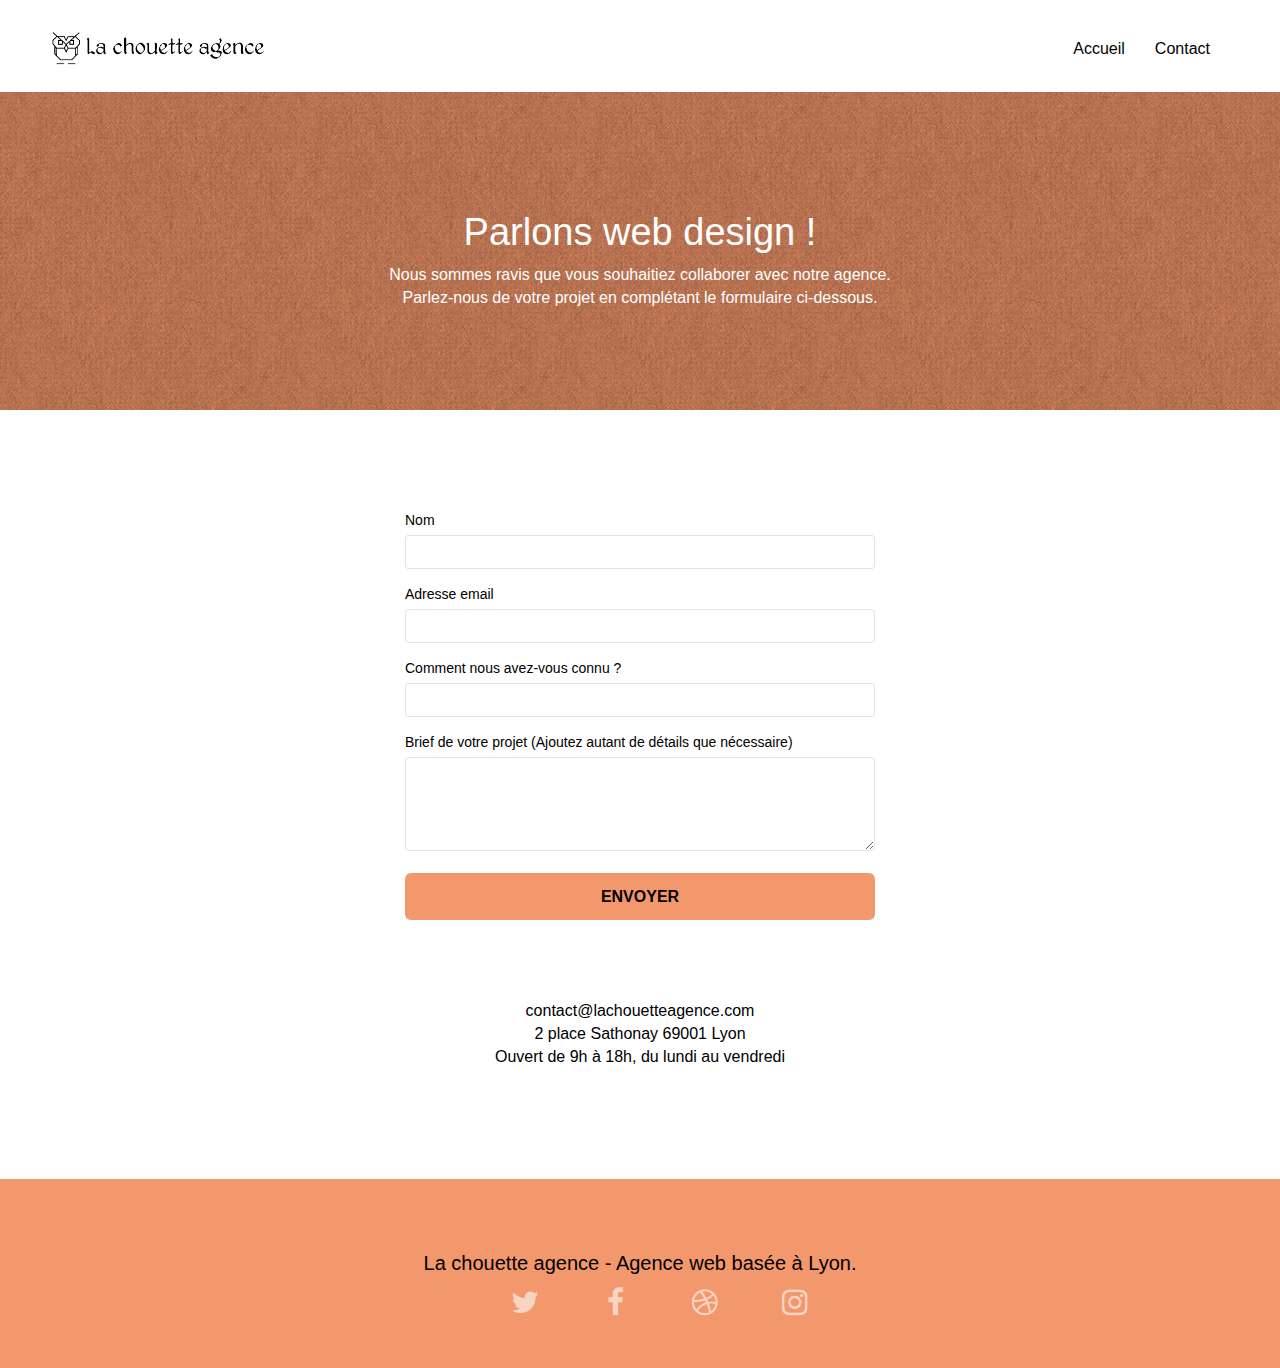
==== commit 781bfb58: "mise en place des label sur les diferente partie du formulaire" ====
--- a/page2.html
+++ b/page2.html
@@ -71,25 +71,25 @@
 				<div class="col-sm-12">
 						<form id="form_1" novalidate success-msg="Your message has been sent." fail-msg="Sorry it seems that our mail server is not responding, Sorry for the inconvenience!">
 							<div class="form-group">
-								<label>
+								<label for="name">
 									Nom
 								</label>
 								<input id="name" class="form-control" required />
 							</div>
 							<div class="form-group">
-								<label>
+								<label for="email">
 									Adresse email
 								</label>
 								<input id="email" class="form-control" type="email" required />
 							</div>
 							<div class="form-group">
-								<label>
+								<label for="input_504">
 									Comment nous avez-vous connu ?
 								</label>
 								<input class="form-control" type="email" required id="input_504" />
 							</div>
 							<div class="form-group">
-								<label>
+								<label for="message">
 									Brief de votre projet (Ajoutez autant de détails que nécessaire)<br>
 								</label><textarea id="message" class="form-control" rows="4" cols="50" required></textarea>
 							</div> 
--- a/style.css
+++ b/style.css
@@ -1,7 +1,7 @@
 body {
     margin: 0;
     padding: 0;
-    background: #FFF;
+    
     overflow-x: hidden;
     -webkit-font-smoothing: antialiased;
     -moz-osx-font-smoothing: grayscale;
@@ -654,7 +654,7 @@
 a {
     font-family: "helvetica";
     font-weight: 400;
-    color: #575757!important;
+    color: black!important;
 }
 
 .container {
@@ -695,7 +695,7 @@
 
 .cta-hero {
     margin-top: 22px;
-    color: #FFFFFF!important;
+    color: black!important;
     text-transform: uppercase;
     padding: 12px 28px 12px 28px;
     font-size: 16px;
@@ -740,11 +740,11 @@
 }
 
 .white {
-    color: #FFFFFF!important;
+    color: black!important;
 }
 
 .portfolio-thumb {
-    margin-bottom: 24px;
+    margin: 24px auto;
 }
 
 .portfolio-row {
@@ -784,7 +784,7 @@
 
 .btn-atomic-tangerine {
     background: #F3976C;
-    color: #FFFFFF!important;
+    color: black!important;
 }
 
 .btn-atomic-tangerine:hover {
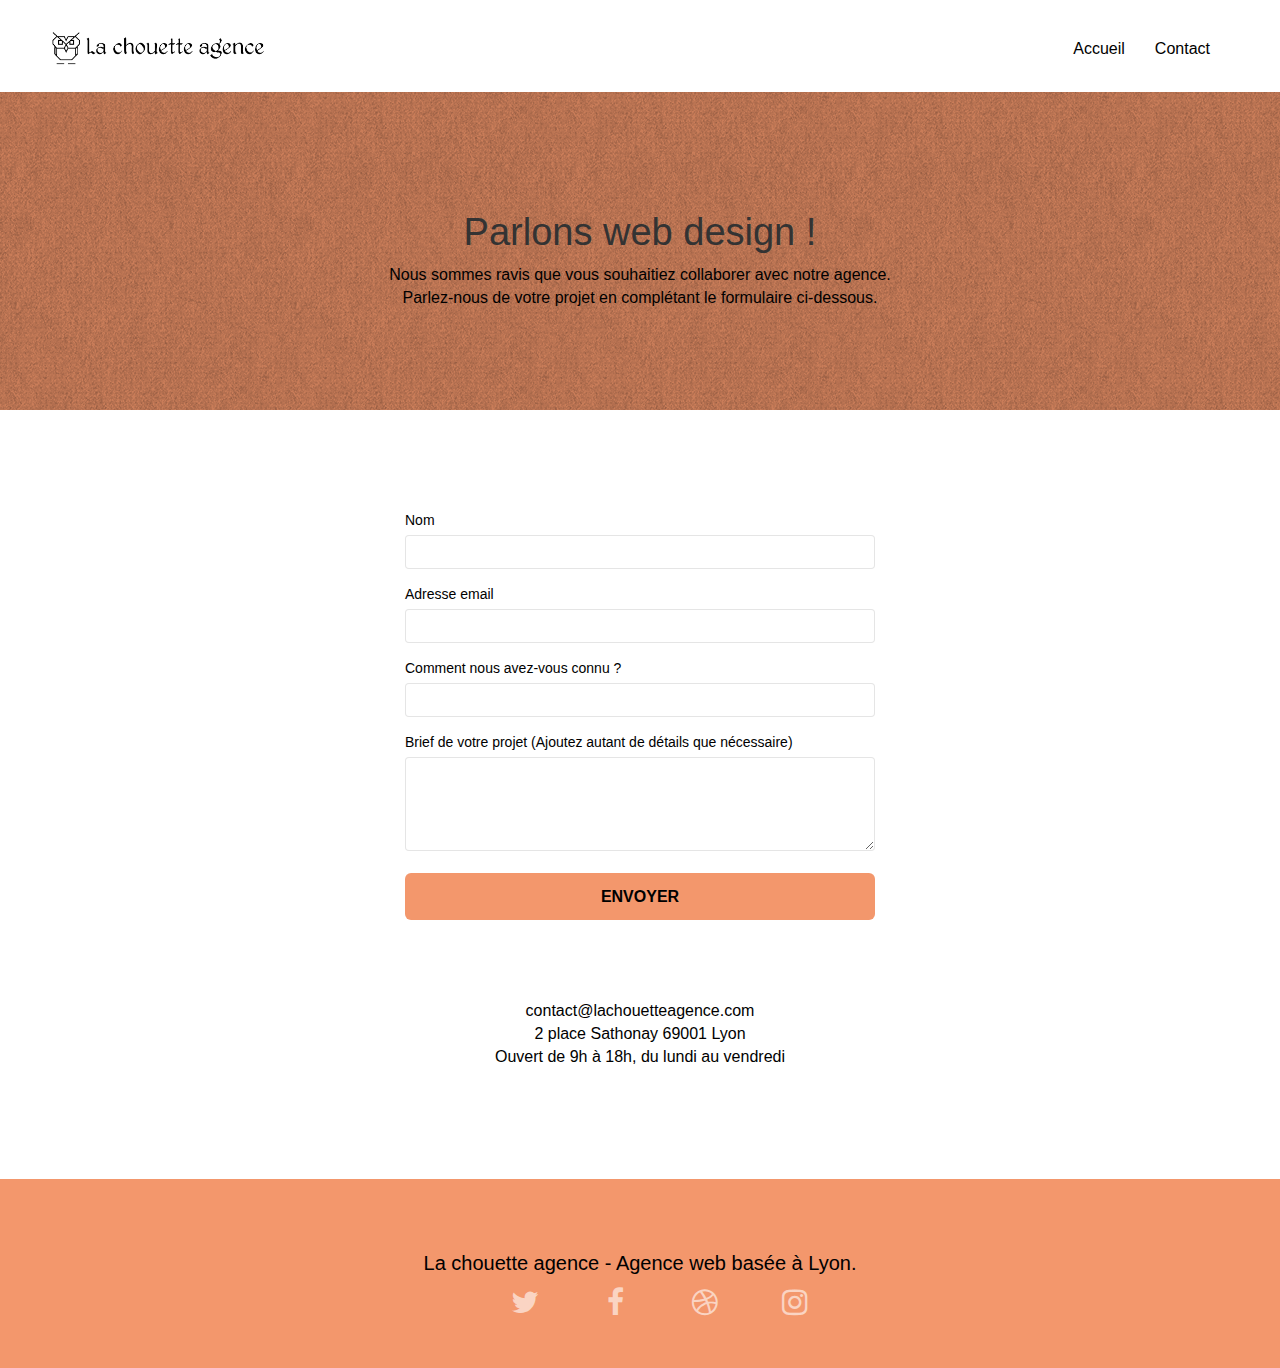
==== commit bffe64aa: "changement couleur texte bloc 6" ====
--- a/page2.html
+++ b/page2.html
@@ -53,10 +53,10 @@
 		<div class="bloc bg-dots-bg bg-repeat bgc-atomic-tangerine d-bloc bloc-bg-texture texture-paper" id="bloc-6">
 			<div class="container bloc-lg">
 				<div class="col-sm-12">
-					<h1 class="text-center hero-bloc-text tc-white">
+					<h1 class="text-center hero-bloc-text">
 							Parlons web design !
 					</h1>
-					<p class="text-center mg-lg tc-white tight-width-whitespace">
+					<p class="text-center mg-lg tight-width-whitespace">
 							Nous sommes ravis que vous souhaitiez collaborer avec notre agence.<br>
 							Parlez-nous de votre projet en complétant le formulaire ci-dessous.
 					</p>
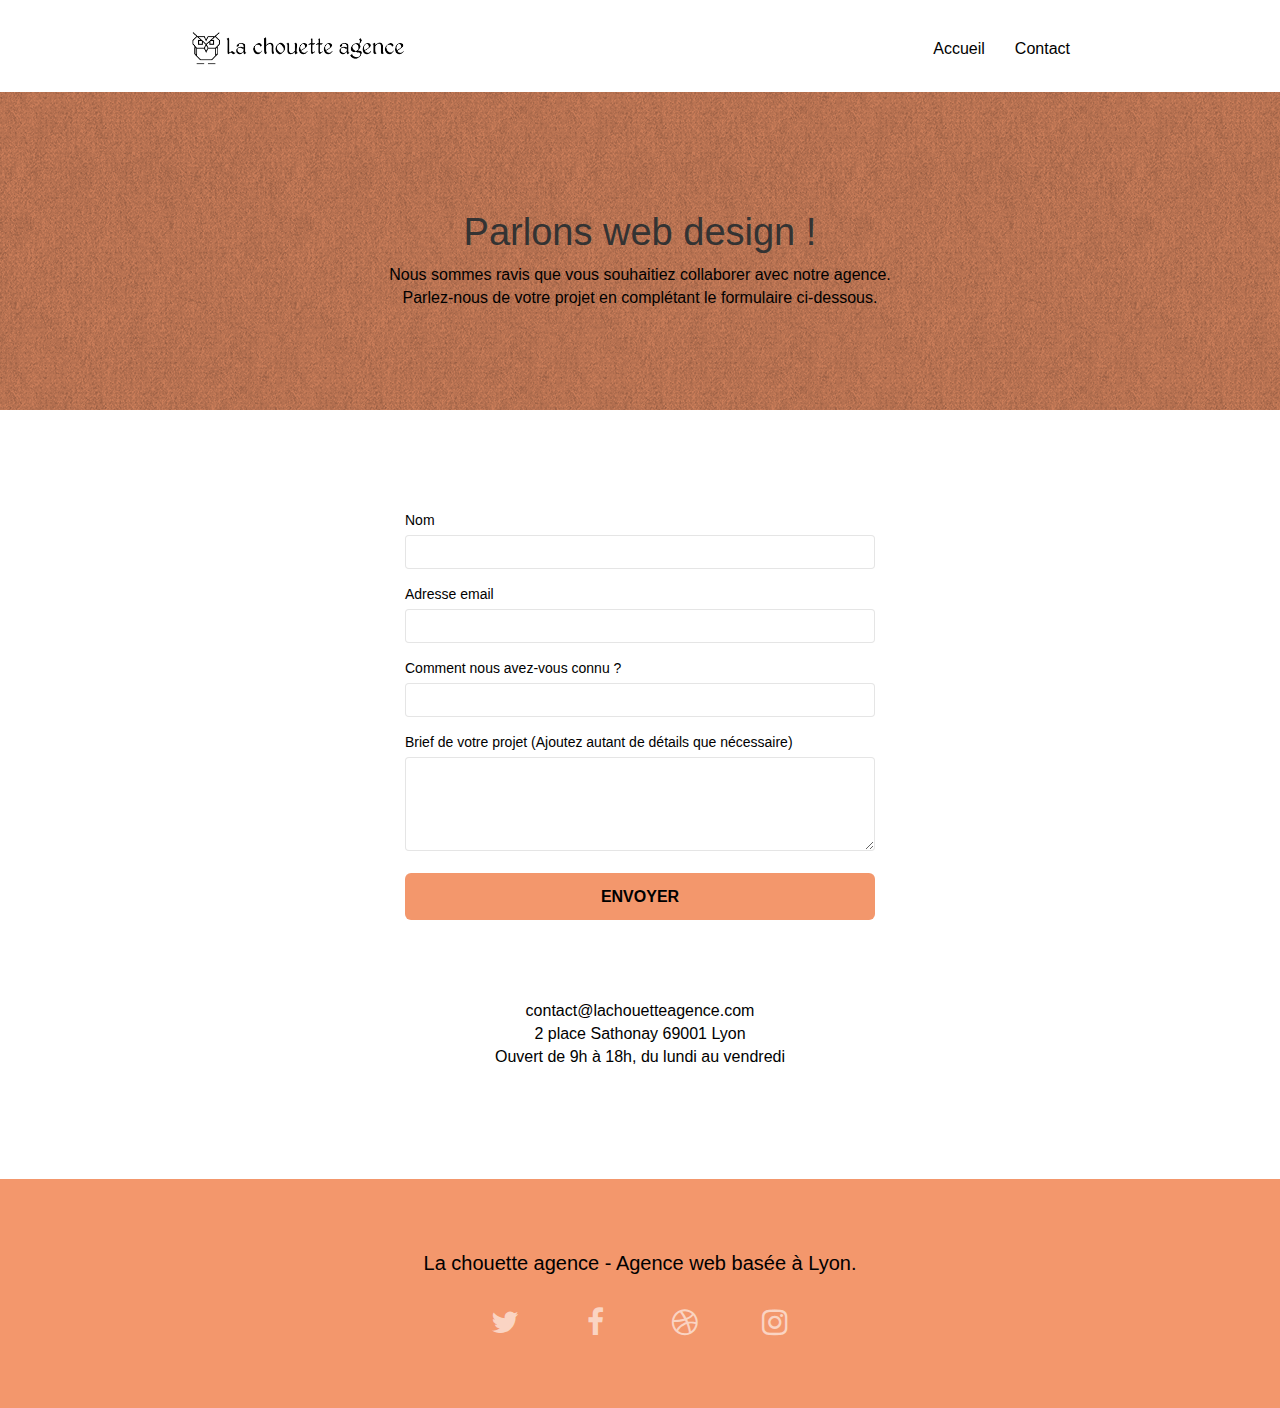
==== commit cfebaaa5: "correction probleme d'affichage navbar" ====
--- a/page2.html
+++ b/page2.html
@@ -25,27 +25,27 @@
 
     
 <!-- bloc-0 -->
-<header class="bloc bgc-white l-bloc container-fluid bloc-sm " id="bloc-0">
-	<nav class="navbar row">
-		
-			<a class="navbar-brand" href="index.html"><img src="img/la-chouette-agence.png" alt="logo de la chouette agence avec le nom de l'entreprise" height="40" /></a>
-			<button aria-label="menu déroulant
-			" id="nav-toggle" type="button" class="ui-navbar-toggle navbar-toggle" data-toggle="collapse" data-target=".navbar-1">
-				<span class="sr-only">Toggle navigation</span><span class="icon-bar"></span><span class="icon-bar"></span><span class="icon-bar"></span>
-			</button>
-	
+	<header class="bloc bgc-white l-bloc container bloc-sm " id="bloc-0">
+		<nav class="navbar row">
+			<div class="navbar-header">
+				<a class="navbar-brand" href="index.html"><img src="img/la-chouette-agence.png" alt="logo de la chouette agence avec le nom de l'entreprise" height="40" /></a>
+				<button aria-label="menu déroulant" id="nav-toggle" type="button" class="ui-navbar-toggle navbar-toggle" data-toggle="collapse" data-target=".navbar-1">
+					<span class="sr-only">Toggle navigation</span><span class="icon-bar"></span><span class="icon-bar"></span><span class="icon-bar"></span>
+				</button>
+			</div>
+
 			<ul class="site-navigation nav navbar-nav collapse navbar-collapse navbar-1 special-dropdown-nav">
 				<li>
 					<a aria-label="Accueil" href="index.html">Accueil</a>
 				</li>
-				
+		
 				<li>
 					<a aria-label="Contact" href="page2.html">Contact</a>
 				</li>
 			</ul>
-		
-	</nav>
-</header>
+
+		</nav>	
+	</header>
 <!-- bloc-0 END -->
 
 <!-- bloc-6 -->
@@ -93,7 +93,7 @@
 									Brief de votre projet (Ajoutez autant de détails que nécessaire)<br>
 								</label><textarea id="message" class="form-control" rows="4" cols="50" required></textarea>
 							</div> 
-							<button class="bloc-button btn btn-lg btn-block cta-hero btn-atomic-tangerine" type="submit">
+							<button aria-label="Envoyer" class="bloc-button btn btn-lg btn-block cta-hero btn-atomic-tangerine" type="submit">
 								Envoyer
 							</button>
 						</form>
@@ -109,10 +109,12 @@
 		
 		<!-- ScrollToTop Button -->
 		<a class="bloc-button btn btn-d scrollToTop" onclick="scrollToTarget('1')"><span class="fa fa-chevron-up"></span></a>
-
+		<!-- ScrollToTop Button END-->
 	</main>
 
-<!-- ScrollToTop Button END-->
+	<!-- Principal conteneur END -->
+
+
 
 
 <!-- Footer - bloc-8 -->
@@ -152,7 +154,6 @@
 
 <!-- Footer - bloc-8 END -->
 
-<!-- Principal conteneur END -->
     
 	<script src="./js/jquery-2.1.0.js"></script>
 	<script src="./js/bootstrap.js"></script>
--- a/style.css
+++ b/style.css
@@ -1,7 +1,6 @@
 body {
     margin: 0;
     padding: 0;
-    
     overflow-x: hidden;
     -webkit-font-smoothing: antialiased;
     -moz-osx-font-smoothing: grayscale;
@@ -193,11 +192,6 @@
 .d-bloc .panel .btn-wire:hover {
     color: rgba(0, 0, 0, .7);
     border-color: rgba(0, 0, 0, .3);
-}
-
-.d-bloc .panel,
-.l-bloc {
-    color: rgba(0, 0, 0, .5);
 }
 
 .d-bloc .panel button:hover,
@@ -337,6 +331,7 @@
 .nav > li a:hover,
 .nav > li a:focus {
     background: transparent;
+    text-decoration: underline;
 }
 
 .navbar-toggle {
@@ -633,7 +628,7 @@
 }
 
 .snapshot-lb .modal-body {
-    padding-bottom: 45px;
+    padding-bottom: 65px;
 }
 
 .snapshot-lb .lightbox-caption {
@@ -706,6 +701,7 @@
     max-width: 400px;
     margin: auto auto auto auto;
     list-style-type: none;
+    padding:20px;
 }
 
 h2 {
@@ -1041,4 +1037,5 @@
     .bloc-mob-center-text {
         text-align: center;
     }
-}+}
+
